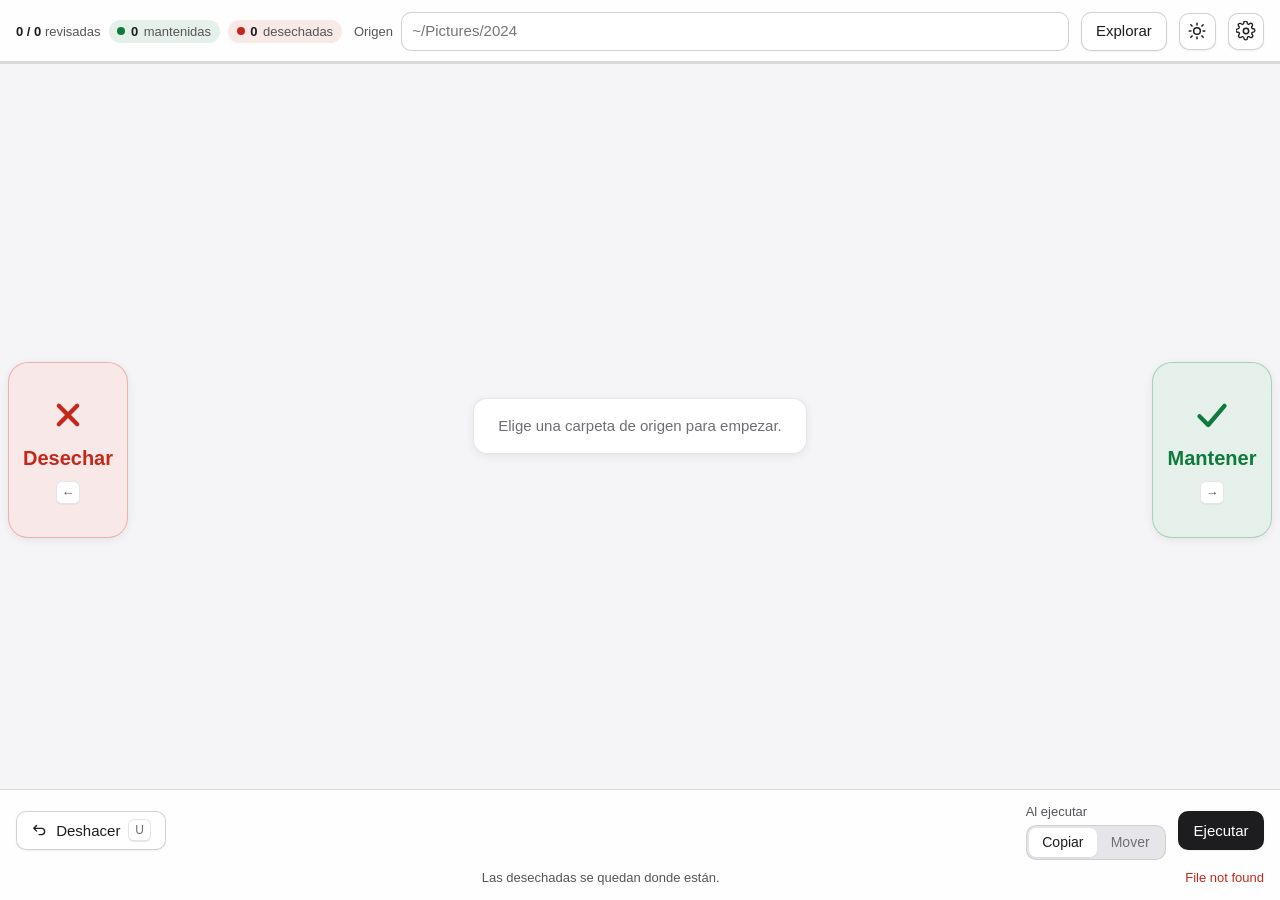
==== src/phototriage/web/index.html @ 9bf41e59 "feat: PhotoTriage 0.1.0 Review a folder of photos one at a time and collect the ones you keep.  A lo" ====
<!DOCTYPE html>
<html lang="es">
  <head>
    <meta charset="utf-8" />
    <meta name="viewport" content="width=device-width, initial-scale=1" />
    <title>PhotoTriage</title>
    <link rel="stylesheet" href="style.css" />
    <script>
      // Inline and before the stylesheet is applied, so the page is never
      // painted in one theme and then repainted in the other.
      (() => {
        const saved = localStorage.getItem("theme");
        const dark = saved ?? (matchMedia("(prefers-color-scheme: dark)").matches ? "dark" : "light");
        document.documentElement.dataset.theme = dark;
      })();
    </script>
  </head>
  <body>
    <!-- The stage is the window. Everything below floats on top of it. -->
    <main class="stage">
      <div id="viewer" class="viewer" hidden><img id="photo" alt="" /></div>
      <p id="idle" class="notice">Elige una carpeta de origen para empezar.</p>
      <p id="empty" class="notice" hidden>Esa carpeta no tiene imágenes.</p>
      <p id="done" class="notice" hidden>Revisión terminada.</p>
    </main>

    <header id="topbar" class="bar topbar">
      <h1 class="visually-hidden">PhotoTriage</h1>
      <p class="tally">
        <span><span id="progress">0 / 0</span> revisadas</span>
        <span class="chip keep"><span id="kept">0</span> mantenidas</span>
        <span class="chip discard"><span id="discarded">0</span> desechadas</span>
      </p>

      <label class="field" for="source">
        <span>Origen</span>
        <input
          id="source"
          type="text"
          placeholder="~/Pictures/2024"
          spellcheck="false"
          autocomplete="off"
        />
      </label>
      <button id="browse" type="button" class="button">Explorar</button>

      <button id="toggle-theme" type="button" class="button icon">
        <!-- Both icons ship; the stylesheet shows the one matching the theme
             in use, so the button reads as the state it is in. -->
        <svg class="icon-sun" viewBox="0 0 24 24" fill="none" stroke="currentColor" aria-hidden="true">
          <circle cx="12" cy="12" r="4" stroke-width="1.8" />
          <path
            d="M12 2.6v2.1M12 19.3v2.1M4.6 4.6l1.5 1.5M17.9 17.9l1.5 1.5M2.6 12h2.1M19.3 12h2.1M4.6 19.4l1.5-1.5M17.9 6.1l1.5-1.5"
            stroke-width="1.8"
            stroke-linecap="round"
          />
        </svg>
        <svg class="icon-moon" viewBox="0 0 24 24" fill="none" stroke="currentColor" aria-hidden="true">
          <path
            d="M20.5 14.6A8.6 8.6 0 0 1 9.4 3.5a8.6 8.6 0 1 0 11.1 11.1z"
            stroke-width="1.8"
            stroke-linejoin="round"
          />
        </svg>
      </button>

      <button id="open-settings" type="button" class="button icon" aria-label="Ajustes">
        <svg viewBox="0 0 24 24" fill="none" stroke="currentColor" aria-hidden="true">
          <circle cx="12" cy="12" r="3.2" stroke-width="1.8" />
          <path
            d="M19.1 14.4a1.7 1.7 0 0 0 .34 1.87l.06.06a2.05 2.05 0 1 1-2.9 2.9l-.06-.06a1.7 1.7 0 0 0-1.87-.34 1.7 1.7 0 0 0-1.03 1.55v.18a2.05 2.05 0 1 1-4.1 0v-.1a1.7 1.7 0 0 0-1.11-1.55 1.7 1.7 0 0 0-1.87.34l-.06.06a2.05 2.05 0 1 1-2.9-2.9l.06-.06a1.7 1.7 0 0 0 .34-1.87 1.7 1.7 0 0 0-1.55-1.03H2.1a2.05 2.05 0 1 1 0-4.1h.1a1.7 1.7 0 0 0 1.55-1.11 1.7 1.7 0 0 0-.34-1.87l-.06-.06a2.05 2.05 0 1 1 2.9-2.9l.06.06a1.7 1.7 0 0 0 1.87.34h.08a1.7 1.7 0 0 0 1.03-1.55V2.1a2.05 2.05 0 1 1 4.1 0v.1a1.7 1.7 0 0 0 1.03 1.55 1.7 1.7 0 0 0 1.87-.34l.06-.06a2.05 2.05 0 1 1 2.9 2.9l-.06.06a1.7 1.7 0 0 0-.34 1.87v.08a1.7 1.7 0 0 0 1.55 1.03h.18a2.05 2.05 0 1 1 0 4.1h-.1a1.7 1.7 0 0 0-1.55 1.03z"
            stroke-width="1.6"
            stroke-linejoin="round"
          />
        </svg>
      </button>

      <!-- The counters above already say the same thing to a screen reader. -->
      <div class="progress" aria-hidden="true">
        <div id="progress-fill" class="progress-fill"></div>
      </div>
    </header>

    <!-- On the edges the arrow keys point to. The stage reserves their width,
         so they sit beside the photo and never over it. -->
    <button id="discard" type="button" class="edge discard">
      <svg
        class="edge-icon"
        viewBox="0 0 24 24"
        fill="none"
        stroke="currentColor"
        stroke-width="2.6"
        stroke-linecap="round"
        aria-hidden="true"
      >
        <path d="M6.5 6.5l11 11M17.5 6.5l-11 11" />
      </svg>
      <span class="edge-label">Desechar</span>
      <kbd class="edge-key" aria-hidden="true">&larr;</kbd>
    </button>

    <button id="keep" type="button" class="edge keep">
      <svg
        class="edge-icon"
        viewBox="0 0 24 24"
        fill="none"
        stroke="currentColor"
        stroke-width="2.6"
        stroke-linecap="round"
        stroke-linejoin="round"
        aria-hidden="true"
      >
        <path d="M4.5 12.8l5.2 5.2L19.5 6.5" />
      </svg>
      <span class="edge-label">Mantener</span>
      <kbd class="edge-key" aria-hidden="true">&rarr;</kbd>
    </button>

    <footer id="bottombar" class="bar bottombar">
      <div class="bar-row">
        <button id="undo" type="button" class="button">
          <svg
            viewBox="0 0 24 24"
            fill="none"
            stroke="currentColor"
            stroke-width="1.9"
            stroke-linecap="round"
            stroke-linejoin="round"
            aria-hidden="true"
          >
            <path d="M4 9h11a4.5 4.5 0 0 1 0 9h-3.5M8 5L4 9l4 4" />
          </svg>
          Deshacer <kbd aria-hidden="true">U</kbd>
        </button>

        <fieldset class="mode">
          <legend>Al ejecutar</legend>
          <div class="segmented">
            <input id="mode-copy" type="radio" name="mode" value="copy" checked />
            <label for="mode-copy">Copiar</label>
            <input id="mode-move" type="radio" name="mode" value="move" />
            <label for="mode-move">Mover</label>
          </div>
        </fieldset>
        <button id="apply" type="button" class="button primary">Ejecutar</button>
      </div>

      <div class="bar-note">
        <p id="filename" class="filename"></p>
        <p class="hint">Las desechadas se quedan donde están.</p>
        <p id="status" class="status" role="status" aria-live="polite"></p>
      </div>
    </footer>

    <dialog id="explorer" class="sheet" aria-labelledby="explorer-title">
      <header class="sheet-head">
        <h2 id="explorer-title">Elegir carpeta</h2>
        <p id="explorer-path" class="path"></p>
      </header>
      <ul id="explorer-list" class="folder-list"></ul>
      <p id="explorer-count" class="note"></p>
      <div class="sheet-actions">
        <button id="explorer-close" type="button" class="button">Cancelar</button>
        <button id="explorer-choose" type="button" class="button primary">Usar esta carpeta</button>
      </div>
    </dialog>

    <dialog id="settings" class="sheet" aria-labelledby="settings-title">
      <header class="sheet-head">
        <h2 id="settings-title">Ajustes</h2>
      </header>

      <div class="setting">
        <label class="switch" for="pair-raws">
          <input id="pair-raws" type="checkbox" role="switch" aria-describedby="pair-raws-note" />
          <span class="switch-track" aria-hidden="true"></span>
          <span class="switch-text">Mover los RAW junto a la imagen</span>
        </label>
        <p id="pair-raws-note" class="note">
          Activado, un archivo como <code>IMG_0042.CR2</code> viaja con
          <code>IMG_0042.JPG</code>. Desactivado, solo se transfiere la imagen.
        </p>
      </div>

      <div class="setting">
        <label class="field stacked" for="destination">
          <span>Carpeta destino</span>
          <input
            id="destination"
            type="text"
            spellcheck="false"
            autocomplete="off"
            aria-describedby="destination-note"
          />
        </label>
        <p id="destination-note" class="note">Ruta absoluta. La carpeta se crea al ejecutar.</p>
      </div>

      <div class="sheet-actions">
        <button id="settings-close" type="button" class="button primary">Listo</button>
      </div>
    </dialog>

    <script src="app.js" type="module"></script>
  </body>
</html>
---- src/phototriage/web/style.css ----
/* One palette, two themes. Only the values below change between light and
   dark, so every component is written once. */

:root {
  color-scheme: light;

  --space-1: 0.25rem;
  --space-2: 0.5rem;
  --space-3: 0.75rem;
  --space-4: 1rem;
  --space-5: 1.5rem;
  --space-6: 2rem;

  --radius-sm: 0.375rem;
  --radius-md: 0.625rem;
  --radius-lg: 0.875rem;
  --radius-xl: 1.25rem;
  --radius-full: 999px;

  /* How much of the window the photo gives back. Also where the edge buttons
     sit, so the frame reads as one margin. */
  --inset: 0.5rem;

  --font: -apple-system, BlinkMacSystemFont, "Segoe UI", Roboto, "Helvetica Neue", Arial, sans-serif;

  --bg: #f5f5f7;
  --surface: #ffffff;
  --surface-hover: #f0f0f2;
  --track: #e6e6ea;
  --border: rgb(0 0 0 / 0.1);
  --border-strong: rgb(0 0 0 / 0.18);
  --text: #1d1d1f;
  --text-muted: #6e6e73;
  /* The floating chrome. `--bar` stays opaque enough that text over the
     darkest possible photo still clears WCAG AA, and `--bar-muted` is a step
     darker than `--text-muted` for the same reason. */
  --bar: rgb(255 255 255 / 0.86);
  --bar-muted: #55555a;
  --bar-line: rgb(0 0 0 / 0.14);
  --keep: #0e7a3c;
  --keep-tint: rgb(14 122 60 / 0.1);
  --keep-tint-hover: rgb(14 122 60 / 0.18);
  --keep-line: rgb(14 122 60 / 0.28);
  --discard: #c4281b;
  --discard-tint: rgb(196 40 27 / 0.1);
  --discard-tint-hover: rgb(196 40 27 / 0.18);
  --discard-line: rgb(196 40 27 / 0.28);
  --focus: #0066cc;
  --fill: #1d1d1f;
  --fill-hover: #38383c;
  --fill-text: #ffffff;
  --shadow-sm: 0 1px 2px rgb(0 0 0 / 0.06);
  --shadow-md: 0 2px 10px rgb(0 0 0 / 0.07);
  --shadow-lg: 0 16px 48px rgb(0 0 0 / 0.16);
}

/* Set by the script in the page head before the first paint, so the theme
   never flashes. The system preference decides it until the button is used. */
:root[data-theme="dark"] {
  color-scheme: dark;

  --bg: #141416;
  --surface: #1c1c1f;
  --surface-hover: #26262a;
  --track: #2c2c31;
  --border: rgb(255 255 255 / 0.1);
  --border-strong: rgb(255 255 255 / 0.22);
  --text: #f2f2f5;
  --text-muted: #a1a1a8;
  --bar: rgb(22 22 25 / 0.84);
  --bar-muted: #b6b6bd;
  --bar-line: rgb(255 255 255 / 0.14);
  --keep: #30d158;
  --keep-tint: rgb(48 209 88 / 0.14);
  --keep-tint-hover: rgb(48 209 88 / 0.22);
  --keep-line: rgb(48 209 88 / 0.32);
  --discard: #ff453a;
  --discard-tint: rgb(255 69 58 / 0.14);
  --discard-tint-hover: rgb(255 69 58 / 0.22);
  --discard-line: rgb(255 69 58 / 0.32);
  --focus: #0a84ff;
  --fill: #f2f2f5;
  --fill-hover: #ffffff;
  --fill-text: #141416;
  --shadow-sm: 0 1px 2px rgb(0 0 0 / 0.3);
  --shadow-md: 0 2px 10px rgb(0 0 0 / 0.35);
  --shadow-lg: 0 16px 48px rgb(0 0 0 / 0.55);
}

/* ------------------------------------------------------------------ base ---*/

*,
*::before,
*::after {
  box-sizing: border-box;
}

/* Set on the element rather than by attribute, so a rule with a `display`
   cannot leave a hidden element on screen. */
[hidden] {
  display: none !important;
}

body {
  margin: 0;
  /* Nothing on the page is in flow, so any scrolling would only be the window
     rubber-banding away from the photo. */
  overflow: hidden;
  background: var(--bg);
  color: var(--text);
  font-family: var(--font);
  font-size: 0.9375rem;
  line-height: 1.5;
  -webkit-font-smoothing: antialiased;
}

:focus-visible {
  outline: 2px solid var(--focus);
  outline-offset: 2px;
}

.note,
.hint,
.path {
  margin: 0;
  color: var(--text-muted);
  font-size: 0.8125rem;
}

/* Off the layout, still read aloud. */
.visually-hidden {
  position: absolute;
  width: 1px;
  height: 1px;
  margin: -1px;
  padding: 0;
  overflow: hidden;
  clip-path: inset(50%);
  white-space: nowrap;
}

/* ----------------------------------------------------------------- stage ---*/

/* The window, less the chrome. The bars and the verdict buttons reserve their
   room through the variables the script measures, so no part of a photo is ever
   hidden behind the interface. */
.stage {
  position: fixed;
  top: calc(var(--bar-top, 4rem) + var(--inset));
  bottom: calc(var(--bar-bottom, 7rem) + var(--inset));
  left: calc(var(--edge, 7.5rem) + var(--inset));
  right: calc(var(--edge, 7.5rem) + var(--inset));
  display: flex;
  align-items: center;
  justify-content: center;
  transition: opacity 150ms ease;
}

/* The wait is only visible when the server is slow: a local decision answers
   long before the delay elapses, so the photo never flickers. */
body[aria-busy="true"] .stage {
  opacity: 0.55;
  transition-delay: 250ms;
}

.viewer {
  display: flex;
  align-items: center;
  justify-content: center;
  width: 100%;
  height: 100%;
}

/* The browser applies the EXIF orientation on its own, so the server can send
   the original file untouched. Neither dimension is forced, so a photo smaller
   than the window is shown at its own size instead of being enlarged. */
#photo {
  max-width: 100%;
  max-height: 100%;
  border-radius: var(--radius-md);
  box-shadow: var(--shadow-lg);
}

.notice {
  max-width: 26rem;
  margin: 0;
  padding: var(--space-4) var(--space-5);
  border: 1px solid var(--border);
  border-radius: var(--radius-lg);
  background: var(--surface);
  box-shadow: var(--shadow-md);
  color: var(--text-muted);
  text-align: center;
}

/* ------------------------------------------------------------------ bars ---*/

.bar {
  position: fixed;
  left: 0;
  right: 0;
  z-index: 2;
  display: flex;
  align-items: center;
  gap: var(--space-3);
  padding: var(--space-3) var(--space-4);
  background: var(--bar);
  backdrop-filter: blur(20px) saturate(180%);
  -webkit-backdrop-filter: blur(20px) saturate(180%);
  color: var(--text);
}

/* Faded rather than removed, so the tab order and the reading order of the
   page are the same whether the chrome is on screen or not. */
body.resting .bar {
  opacity: 0;
  pointer-events: none;
}

body.resting .topbar {
  translate: 0 -0.75rem;
}

body.resting .bottombar {
  translate: 0 0.75rem;
}

/* Whoever is navigating by keyboard must not lose sight of the control they are
   on. Written against the ring rather than plain focus, so a bar the mouse left
   focus in still fades. */
body.resting .bar:has(:focus-visible) {
  opacity: 1;
  translate: 0;
  pointer-events: auto;
}

@media (prefers-reduced-motion: no-preference) {
  .bar {
    transition:
      opacity 240ms ease,
      translate 240ms ease;
  }
}

.topbar {
  top: 0;
  border-bottom: 1px solid var(--bar-line);
}

.bottombar {
  bottom: 0;
  flex-direction: column;
  align-items: stretch;
  gap: var(--space-2);
  border-top: 1px solid var(--bar-line);
}

.bar .note,
.bar .hint,
.bar .field > span,
.bar legend {
  color: var(--bar-muted);
}

/* ---------------------------------------------------------------- topbar ---*/

.tally {
  display: flex;
  flex-wrap: wrap;
  align-items: center;
  gap: var(--space-2);
  margin: 0;
  color: var(--bar-muted);
  font-size: 0.8125rem;
  font-variant-numeric: tabular-nums;
}

#progress {
  color: var(--text);
  font-weight: 600;
}

/* The colour is carried by the dot, not by the label. A dot is a graphical
   object and needs 3:1, while the small text keeps the full contrast of plain
   text against the translucent bar. */
.chip {
  display: inline-flex;
  align-items: center;
  gap: 0.35rem;
  padding: 0.1rem 0.55rem;
  border-radius: var(--radius-full);
}

.chip::before {
  content: "";
  width: 0.5rem;
  height: 0.5rem;
  border-radius: 50%;
}

.chip > span {
  color: var(--text);
  font-weight: 600;
}

.chip.keep {
  background: var(--keep-tint);
}

.chip.keep::before {
  background: var(--keep);
}

.chip.discard {
  background: var(--discard-tint);
}

.chip.discard::before {
  background: var(--discard);
}

/* Along the edge of the bar: a full-width reading of the run that costs no
   row of its own. */
.topbar .progress {
  position: absolute;
  left: 0;
  right: 0;
  bottom: 0;
  height: 2px;
  background: var(--bar-line);
}

.progress-fill {
  width: 0;
  height: 100%;
  background: var(--text);
  transition: width 260ms cubic-bezier(0.2, 0.8, 0.2, 1);
}

.field {
  display: flex;
  flex: 1 1 18rem;
  align-items: center;
  gap: var(--space-2);
  min-width: 0;
}

/* Stacked inside a sheet, where the column direction would otherwise turn the
   row's `flex: 1 1 18rem` into an 18rem tall field. */
.field.stacked {
  flex: none;
  flex-direction: column;
  align-items: stretch;
  gap: var(--space-1);
}

.field > span {
  color: var(--text-muted);
  font-size: 0.8125rem;
  white-space: nowrap;
}

input[type="text"] {
  flex: 1;
  min-width: 0;
  padding: 0.45rem 0.65rem;
  border: 1px solid var(--border-strong);
  border-radius: var(--radius-md);
  background: var(--surface);
  color: var(--text);
  font: inherit;
  transition: border-color 120ms ease;
}

input[type="text"]:hover:not(:disabled) {
  border-color: var(--text-muted);
}

input[type="text"]:disabled {
  opacity: 0.45;
}

/* ------------------------------------------------------------- bottombar ---*/

.bar-row {
  display: flex;
  flex-wrap: wrap;
  align-items: center;
  gap: var(--space-3);
}

.mode {
  min-inline-size: 0;
  /* Pushes itself and the button after it to the far end of the row. */
  margin: 0 0 0 auto;
  padding: 0;
  border: 0;
}

.mode legend {
  padding: 0;
  font-size: 0.8125rem;
}

.segmented {
  position: relative;
  display: inline-flex;
  margin-top: var(--space-1);
  padding: 2px;
  border: 1px solid var(--border);
  border-radius: var(--radius-md);
  background: var(--track);
}

/* Invisible but still focusable, so the arrow keys keep moving between the two
   choices the way a native segmented control does. */
.segmented input {
  position: absolute;
  width: 1px;
  height: 1px;
  opacity: 0;
  pointer-events: none;
}

.segmented label {
  padding: 0.25rem 0.85rem;
  border-radius: calc(var(--radius-md) - 3px);
  color: var(--text-muted);
  font-size: 0.875rem;
  font-weight: 500;
  cursor: pointer;
  user-select: none;
  transition:
    background-color 140ms ease,
    color 140ms ease;
}

.segmented input:checked + label {
  background: var(--surface);
  box-shadow: var(--shadow-sm);
  color: var(--text);
}

.segmented input:focus-visible + label {
  outline: 2px solid var(--focus);
  outline-offset: 2px;
}

/* One line always reserved, so a message never resizes the bar under the
   pointer. The three parts share it and each gives way with an ellipsis. */
.bar-note {
  display: flex;
  align-items: baseline;
  justify-content: space-between;
  gap: var(--space-4);
  min-height: 1.25rem;
}

.bar-note > * {
  overflow: hidden;
  text-overflow: ellipsis;
  white-space: nowrap;
}

.filename {
  margin: 0;
  color: var(--text);
  font-size: 0.8125rem;
  font-weight: 500;
}

.status {
  margin: 0;
  color: var(--bar-muted);
  font-size: 0.8125rem;
  text-align: right;
}

/* The status line and the explorer count both double as an error slot. */
.status.error,
.note.error {
  color: var(--discard);
}

/* --------------------------------------------------------------- buttons ---*/

.button {
  display: inline-flex;
  align-items: center;
  justify-content: center;
  gap: var(--space-2);
  min-height: 2.25rem;
  padding: 0.45rem 0.9rem;
  border: 1px solid var(--border-strong);
  border-radius: var(--radius-md);
  background: var(--surface);
  box-shadow: var(--shadow-sm);
  color: var(--text);
  font: inherit;
  font-weight: 500;
  white-space: nowrap;
  cursor: pointer;
  transition:
    background-color 120ms ease,
    border-color 120ms ease,
    transform 90ms ease;
}

.button svg {
  width: 1.05rem;
  height: 1.05rem;
  flex: none;
}

.button.icon {
  padding: 0.45rem;
}

.button.icon svg {
  width: 1.25rem;
  height: 1.25rem;
}

.button:hover:not(:disabled) {
  background: var(--surface-hover);
}

.button:active:not(:disabled) {
  transform: scale(0.98);
}

.button:disabled {
  box-shadow: none;
  opacity: 0.4;
  cursor: default;
}

.button.primary {
  border-color: transparent;
  background: var(--fill);
  color: var(--fill-text);
}

.button.primary:hover:not(:disabled) {
  background: var(--fill-hover);
}

kbd {
  display: inline-block;
  min-width: 1.4rem;
  padding: 0.05rem 0.3rem;
  border: 1px solid var(--border);
  border-bottom-width: 2px;
  border-radius: var(--radius-sm);
  background: var(--surface);
  color: var(--text-muted);
  font-family: inherit;
  font-size: 0.75rem;
  font-weight: 500;
  text-align: center;
}

/* ---------------------------------------------------------- verdict edges ---*/

/* Left and right, where the arrow keys point, over the space a portrait photo
   cannot use. These never fade: they are the reason the app is open. */
.edge {
  position: fixed;
  top: 50%;
  translate: 0 -50%;
  z-index: 3;
  display: flex;
  flex-direction: column;
  align-items: center;
  justify-content: center;
  gap: var(--space-2);
  width: 7.5rem;
  min-height: 11rem;
  padding: var(--space-4) var(--space-2);
  border: 1.5px solid;
  border-radius: var(--radius-xl);
  background-color: var(--bar);
  backdrop-filter: blur(20px) saturate(180%);
  -webkit-backdrop-filter: blur(20px) saturate(180%);
  box-shadow: var(--shadow-md);
  font: inherit;
  /* Large text, so the verdict colour only needs the 3:1 that WCAG asks of it. */
  font-size: 1.25rem;
  font-weight: 700;
  cursor: pointer;
  transition:
    background-image 140ms ease,
    transform 90ms ease;
}

.edge:active:not(:disabled) {
  transform: scale(0.97);
}

.edge:disabled {
  box-shadow: none;
  opacity: 0.35;
  cursor: default;
}

.edge-icon {
  width: 2.5rem;
  height: 2.5rem;
}

/* Sits on the translucent edge itself rather than on a surface, so it needs the
   contrast-safe muted colour. */
.edge-key {
  color: var(--bar-muted);
  font-size: 0.8125rem;
  font-weight: 500;
}

.edge.discard {
  left: var(--inset);
  border-color: var(--discard-line);
  background-image: linear-gradient(var(--discard-tint), var(--discard-tint));
  color: var(--discard);
}

.edge.discard:hover:not(:disabled) {
  background-image: linear-gradient(var(--discard-tint-hover), var(--discard-tint-hover));
}

.edge.keep {
  right: var(--inset);
  border-color: var(--keep-line);
  background-image: linear-gradient(var(--keep-tint), var(--keep-tint));
  color: var(--keep);
}

.edge.keep:hover:not(:disabled) {
  background-image: linear-gradient(var(--keep-tint-hover), var(--keep-tint-hover));
}

/* ---------------------------------------------------------------- sheets ---*/

.sheet {
  width: min(34rem, calc(100vw - 2rem));
  max-height: min(36rem, calc(100dvh - 4rem));
  padding: var(--space-5);
  border: 1px solid var(--border);
  border-radius: var(--radius-xl);
  background: var(--surface);
  box-shadow: var(--shadow-lg);
  color: var(--text);
}

/* Scoped to the open state: a bare `display` would defeat the dialog's own
   `display: none` and leave it on screen. */
.sheet[open] {
  display: flex;
  flex-direction: column;
  gap: var(--space-4);
  animation: rise 180ms cubic-bezier(0.2, 0.8, 0.2, 1);
}

/* ::backdrop does not inherit the custom properties in every browser. */
.sheet::backdrop {
  background: rgb(0 0 0 / 0.35);
  backdrop-filter: blur(3px);
}

.sheet[open]::backdrop {
  animation: fade 180ms ease;
}

@keyframes rise {
  from {
    opacity: 0;
    transform: translateY(0.5rem) scale(0.98);
  }
}

@keyframes fade {
  from {
    opacity: 0;
  }
}

.sheet-head {
  display: flex;
  flex-direction: column;
  gap: var(--space-1);
}

.sheet h2 {
  margin: 0;
  font-size: 1rem;
  font-weight: 600;
}

.sheet-actions {
  display: flex;
  justify-content: flex-end;
  gap: var(--space-2);
}

.path {
  overflow-wrap: anywhere;
}

/* -------------------------------------------------------------- settings ---*/

.setting {
  display: flex;
  flex-direction: column;
  gap: var(--space-2);
}

.switch {
  position: relative;
  display: flex;
  align-items: center;
  gap: var(--space-3);
  cursor: pointer;
}

/* Invisible but still focusable and still the element the label names, so the
   control stays a checkbox to the keyboard and to a screen reader. */
.switch input {
  position: absolute;
  width: 1px;
  height: 1px;
  opacity: 0;
}

.switch-track {
  position: relative;
  flex: none;
  width: 2.75rem;
  height: 1.5rem;
  border: 1px solid var(--border-strong);
  border-radius: var(--radius-full);
  background: var(--track);
  transition:
    background-color 160ms ease,
    border-color 160ms ease;
}

.switch-track::after {
  content: "";
  position: absolute;
  top: 2px;
  left: 2px;
  width: 1.125rem;
  height: 1.125rem;
  border-radius: 50%;
  background: var(--surface);
  box-shadow: var(--shadow-sm);
  transition: translate 160ms ease;
}

.switch input:checked + .switch-track {
  border-color: var(--keep);
  background: var(--keep);
}

.switch input:checked + .switch-track::after {
  translate: 1.25rem 0;
}

.switch input:focus-visible + .switch-track {
  outline: 2px solid var(--focus);
  outline-offset: 2px;
}

.switch-text {
  font-weight: 500;
}

code {
  padding: 0.05rem 0.25rem;
  border-radius: var(--radius-sm);
  background: var(--bg);
  font-family: ui-monospace, "SFMono-Regular", Menlo, Consolas, monospace;
  font-size: 0.9em;
}

/* -------------------------------------------------------------- explorer ---*/

.folder-list {
  flex: 1;
  min-height: 8rem;
  margin: 0;
  padding: var(--space-1);
  border: 1px solid var(--border);
  border-radius: var(--radius-md);
  background: var(--bg);
  list-style: none;
  overflow-y: auto;
  overscroll-behavior: contain;
}

.folder {
  display: flex;
  align-items: center;
  gap: var(--space-2);
  width: 100%;
  padding: 0.35rem 0.5rem;
  border: 0;
  border-radius: var(--radius-sm);
  background: none;
  color: inherit;
  font: inherit;
  text-align: left;
  cursor: pointer;
}

.folder::after {
  content: "›";
  margin-left: auto;
  color: var(--text-muted);
}

.folder.up {
  color: var(--text-muted);
}

.folder.up::before {
  content: "‹";
}

.folder.up::after {
  content: none;
}

.folder:hover {
  background: var(--surface-hover);
}

.folder-empty {
  padding: var(--space-3) var(--space-2);
  color: var(--text-muted);
  font-size: 0.8125rem;
  text-align: center;
}

/* ------------------------------------------------------------ responsive ---*/

@media (max-width: 60rem) {
  /* The reassurance is the first thing to go: the filename and the status both
     change, and this line never does. */
  .bar-note .hint {
    display: none;
  }
}

@media (max-width: 44rem) {
  .edge {
    width: 4.5rem;
    min-height: 8rem;
    padding: var(--space-3) var(--space-1);
    font-size: 0.8125rem;
  }

  .edge-icon {
    width: 1.75rem;
    height: 1.75rem;
  }

  .edge-key {
    display: none;
  }

  .topbar {
    flex-wrap: wrap;
  }

  .mode {
    margin-left: 0;
  }

  .bar-row .button.primary {
    flex: 1;
  }
}

/* The delays survive on purpose: the one that matters holds the busy state back
   until a request is genuinely slow, which is what stops the photo flickering. */
@media (prefers-reduced-motion: reduce) {
  *,
  *::before,
  *::after {
    transition-duration: 0.01ms !important;
    animation-duration: 0.01ms !important;
  }
}

/* One button, two icons: the one on screen names the theme in use. */
:root[data-theme="dark"] .icon-sun,
:root:not([data-theme="dark"]) .icon-moon {
  display: none;
}
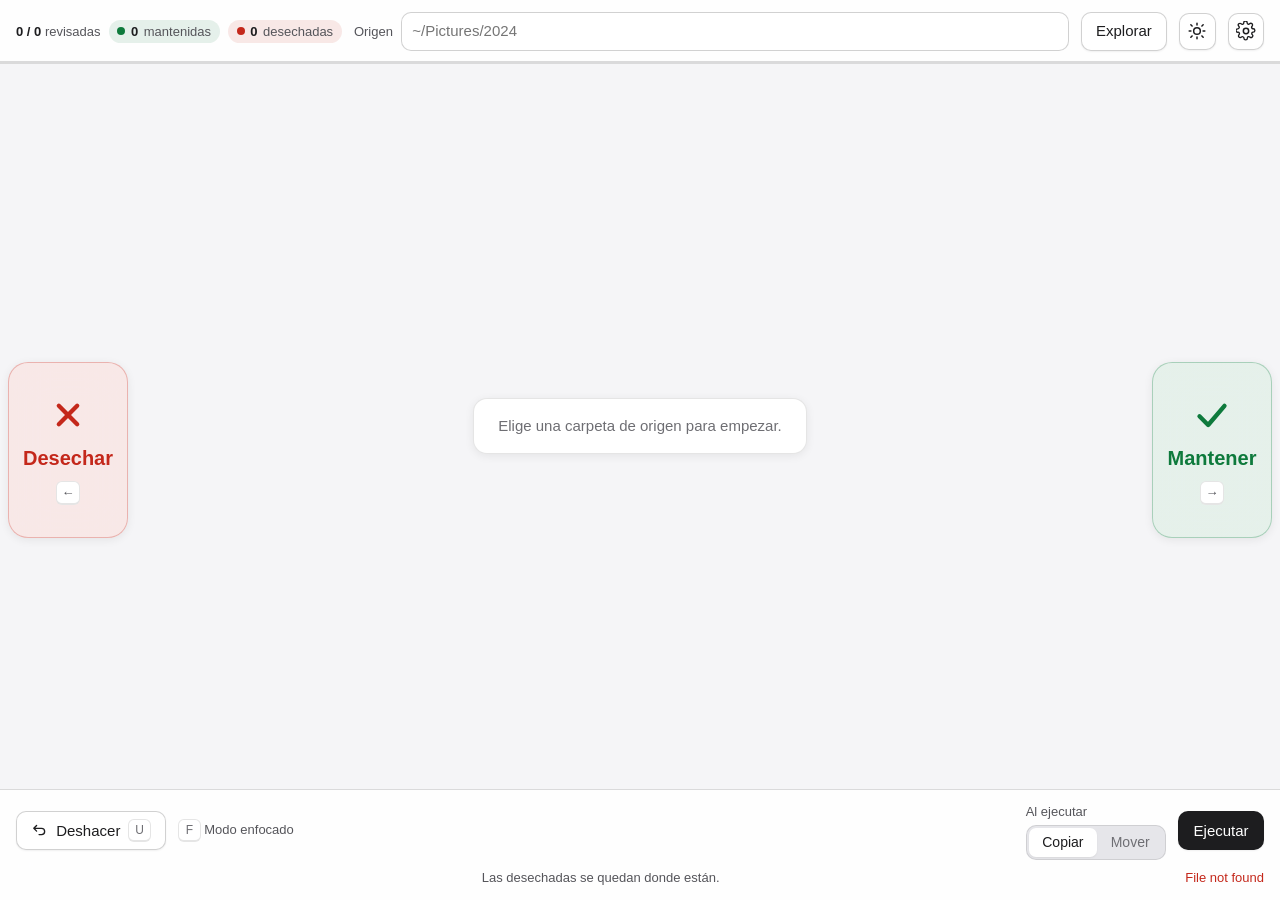
==== commit cd7d0b0b: "feat: name the key that enters focused mode in the bottom bar" ====
--- a/src/phototriage/web/index.html
+++ b/src/phototriage/web/index.html
@@ -133,6 +133,9 @@
           Deshacer <kbd aria-hidden="true">U</kbd>
         </button>
 
+        <!-- The way in, said where the way out is said: a key and its name. -->
+        <p class="hint"><kbd aria-hidden="true">F</kbd> Modo enfocado</p>
+
         <fieldset class="mode">
           <legend>Al ejecutar</legend>
           <div class="segmented">
@@ -152,6 +155,21 @@
       </div>
     </footer>
 
+    <!-- Focused mode. The bars are gone rather than faded, so these two carry
+         what the bars carried: the four values a decision needs, and the way
+         back out. Both rest on the same timer the bars use. -->
+    <div id="hud" class="hud">
+      <span id="hud-filename" class="hud-name"></span>
+      <span class="hud-sep" aria-hidden="true"></span>
+      <span id="hud-progress" class="hud-tally"></span>
+      <span class="chip keep"><span id="hud-kept">0</span> mantenidas</span>
+      <span id="hud-status" class="status" role="status" aria-live="polite"></span>
+    </div>
+
+    <p class="focus-hint">
+      <kbd aria-hidden="true">Esc</kbd> Salir del modo enfocado
+    </p>
+
     <dialog id="explorer" class="sheet" aria-labelledby="explorer-title">
       <header class="sheet-head">
         <h2 id="explorer-title">Elegir carpeta</h2>
@@ -171,6 +189,23 @@
       </header>
 
       <div class="setting">
+        <label class="switch" for="search-subfolders">
+          <input
+            id="search-subfolders"
+            type="checkbox"
+            role="switch"
+            aria-describedby="search-subfolders-note"
+          />
+          <span class="switch-track" aria-hidden="true"></span>
+          <span class="switch-text">Buscar en subcarpetas</span>
+        </label>
+        <p id="search-subfolders-note" class="note">
+          Activado, la revisión incluye las imágenes que hay dentro de las carpetas del origen.
+          Cada imagen mantenida conserva su subcarpeta en el destino.
+        </p>
+      </div>
+
+      <div class="setting">
         <label class="switch" for="pair-raws">
           <input id="pair-raws" type="checkbox" role="switch" aria-describedby="pair-raws-note" />
           <span class="switch-track" aria-hidden="true"></span>
@@ -179,6 +214,19 @@
         <p id="pair-raws-note" class="note">
           Activado, un archivo como <code>IMG_0042.CR2</code> viaja con
           <code>IMG_0042.JPG</code>. Desactivado, solo se transfiere la imagen.
+        </p>
+      </div>
+
+      <div class="setting">
+        <label class="switch" for="pair-videos">
+          <input id="pair-videos" type="checkbox" role="switch" aria-describedby="pair-videos-note" />
+          <span class="switch-track" aria-hidden="true"></span>
+          <span class="switch-text">Mover los vídeos junto a la imagen</span>
+        </label>
+        <p id="pair-videos-note" class="note">
+          Activado, un archivo como <code>IMG_0042.MOV</code> viaja con
+          <code>IMG_0042.JPG</code>, que es como un móvil guarda una foto en vivo. Desactivado, el
+          vídeo se queda donde está.
         </p>
       </div>
 
--- a/src/phototriage/web/style.css
+++ b/src/phototriage/web/style.css
@@ -623,10 +623,6 @@
   color: var(--discard);
 }
 
-.edge.discard:hover:not(:disabled) {
-  background-image: linear-gradient(var(--discard-tint-hover), var(--discard-tint-hover));
-}
-
 .edge.keep {
   right: var(--inset);
   border-color: var(--keep-line);
@@ -634,8 +630,245 @@
   color: var(--keep);
 }
 
-.edge.keep:hover:not(:disabled) {
+/* The flat tint belongs to the card. Focused mode replaces the card with a
+   directional wash, and these are more specific than the rules that draw it, so
+   without the guard a hover there would flatten the gradient back out. */
+body:not(.focused) .edge.discard:hover:not(:disabled) {
+  background-image: linear-gradient(var(--discard-tint-hover), var(--discard-tint-hover));
+}
+
+body:not(.focused) .edge.keep:hover:not(:disabled) {
   background-image: linear-gradient(var(--keep-tint-hover), var(--keep-tint-hover));
+}
+
+/* ---------------------------------------------------------- focused mode ---*/
+
+/* Not the resting state, which only fades the bars and keeps their room. Here
+   the chrome is gone and the photo takes the whole window, because the question
+   in front of the user is about the photo and nothing else. Three things stay:
+   the progress hairline, the two verdict buttons reduced to their icons, and
+   one pill. */
+
+.hud,
+.focus-hint {
+  display: none;
+}
+
+body.focused .stage {
+  inset: 0;
+}
+
+/* The frame belongs to a photo sitting on a page. In here there is no page. */
+body.focused #photo {
+  border-radius: 0;
+  box-shadow: none;
+}
+
+/* Hidden rather than removed: `visibility` takes the bars out of the tab order
+   and out of the accessibility tree, and still leaves the heights `fitStage`
+   measured, so leaving focused mode does not have to measure again first. */
+body.focused .bar {
+  visibility: hidden;
+}
+
+/* The one control that never leaves. It lives inside the top bar, so it turns
+   its own visibility back on and moves to the top edge of the window. */
+body.focused .topbar .progress {
+  visibility: visible;
+  top: 0;
+  bottom: auto;
+}
+
+/* The cards lose everything but their icon. Nothing of ours is painted over the
+   photo: a tint along an edge moves the colour the eye reads there, and judging
+   colour is half of what the review is for. `background-image: none` is the
+   line that does it, because the flat tint on `.edge.discard` would otherwise
+   still show through the transparent background colour. */
+body.focused .edge {
+  top: 0;
+  bottom: 0;
+  width: 6.5rem;
+  min-height: 0;
+  padding: 0;
+  translate: none;
+  border: 0;
+  border-radius: 0;
+  background-color: transparent;
+  background-image: none;
+  backdrop-filter: none;
+  -webkit-backdrop-filter: none;
+  box-shadow: none;
+  opacity: 0.62;
+}
+
+body.focused .edge.discard {
+  left: 0;
+}
+
+body.focused .edge.keep {
+  right: 0;
+}
+
+/* A scale would drag a full-height button around under the pointer, so the
+   press is carried by brightness instead. */
+body.focused .edge:hover:not(:disabled) {
+  opacity: 1;
+}
+
+body.focused .edge:active:not(:disabled) {
+  transform: none;
+  opacity: 1;
+}
+
+body.focused .edge:disabled {
+  opacity: 0.35;
+}
+
+body.focused .edge-icon {
+  width: 1.875rem;
+  height: 1.875rem;
+}
+
+/* Off the layout, still the accessible name of the button. `display: none` here
+   would leave a button that reads to a screen reader as nothing at all. */
+body.focused .edge-label {
+  position: absolute;
+  width: 1px;
+  height: 1px;
+  margin: -1px;
+  padding: 0;
+  overflow: hidden;
+  clip-path: inset(50%);
+  white-space: nowrap;
+}
+
+/* Kept at every width here, unlike on the cards: it is the only label left. */
+body.focused .edge-key {
+  display: inline;
+  font-size: 0.75rem;
+}
+
+/* Everything the two bars were carrying, in one pill. */
+body.focused .hud {
+  position: fixed;
+  bottom: 1.375rem;
+  left: 50%;
+  translate: -50% 0;
+  z-index: 4;
+  display: flex;
+  align-items: center;
+  gap: 0.875rem;
+  padding: 0.5625rem var(--space-4);
+  border: 1px solid var(--border);
+  border-radius: var(--radius-full);
+  background: var(--bar);
+  backdrop-filter: blur(20px) saturate(180%);
+  -webkit-backdrop-filter: blur(20px) saturate(180%);
+  font-size: 0.8125rem;
+}
+
+.hud-name {
+  font-weight: 500;
+}
+
+.hud-sep {
+  width: 1px;
+  height: 0.875rem;
+  background: var(--bar-line);
+}
+
+.hud-tally {
+  color: var(--bar-muted);
+  font-variant-numeric: tabular-nums;
+}
+
+/* The status line is usually empty, and an empty child would still spend a gap.
+   It is in the pill at all because focused mode hides the bar it normally sits
+   in, and an error nobody can see is the same as no error at all. */
+#hud-status:empty {
+  display: none;
+}
+
+body.focused .focus-hint {
+  position: fixed;
+  top: 1.25rem;
+  right: 1.25rem;
+  z-index: 4;
+  display: flex;
+  align-items: center;
+  gap: var(--space-2);
+  margin: 0;
+  padding: 0.4375rem var(--space-3);
+  border: 1px solid var(--border);
+  border-radius: var(--radius-full);
+  background: var(--bar);
+  backdrop-filter: blur(20px) saturate(180%);
+  -webkit-backdrop-filter: blur(20px) saturate(180%);
+  color: var(--bar-muted);
+  font-size: 0.8125rem;
+}
+
+/* Both come and go with the bars, on the same timer and the same rule. The two
+   verdicts do not, for the same reason the cards never faded. */
+body.resting .hud,
+body.resting .focus-hint {
+  opacity: 0;
+  pointer-events: none;
+}
+
+body.resting .hud {
+  translate: -50% 0.375rem;
+}
+
+body.resting .focus-hint {
+  translate: 0 -0.375rem;
+}
+
+@media (prefers-reduced-motion: no-preference) {
+  .hud,
+  .focus-hint {
+    transition:
+      opacity 240ms ease,
+      translate 240ms ease;
+  }
+}
+
+/* ------------------------------------------------------------------ zoom ---*/
+
+/* Fitted to the window, every photo looks sharp: the browser is scaling it
+   down, and scaling down hides softness. Whether the photo is actually sharp is
+   the one question a review asks, and only one image pixel per screen pixel
+   answers it. The width that produces is set by the script, because it depends
+   on `devicePixelRatio`, which CSS cannot read.
+
+   Independent of focused mode. Either can be on without the other, and both
+   together is the view this feature exists for. */
+
+/* The centring is handed over to the photo's own margins for as long as the
+   zoom lasts. A photo larger than the window is what this state is for, and a
+   centred flex item that overflows spills equally to both sides: the half that
+   goes past the start edge is then unreachable, because a scroll container has
+   no negative offset to scroll to. Auto margins take the free space while there
+   is any and collapse to zero when there is none, which leaves the photo
+   centred while it fits and against the start edge once it does not. */
+body.zoomed .viewer {
+  justify-content: flex-start;
+  align-items: flex-start;
+  overflow: auto;
+  /* The photo is the end of the scroll. Nothing behind it moves when a pan
+     reaches an edge. */
+  overscroll-behavior: contain;
+  cursor: grab;
+}
+
+body.zoomed .viewer:active {
+  cursor: grabbing;
+}
+
+body.zoomed #photo {
+  max-width: none;
+  max-height: none;
+  margin: auto;
 }
 
 /* ---------------------------------------------------------------- sheets ---*/
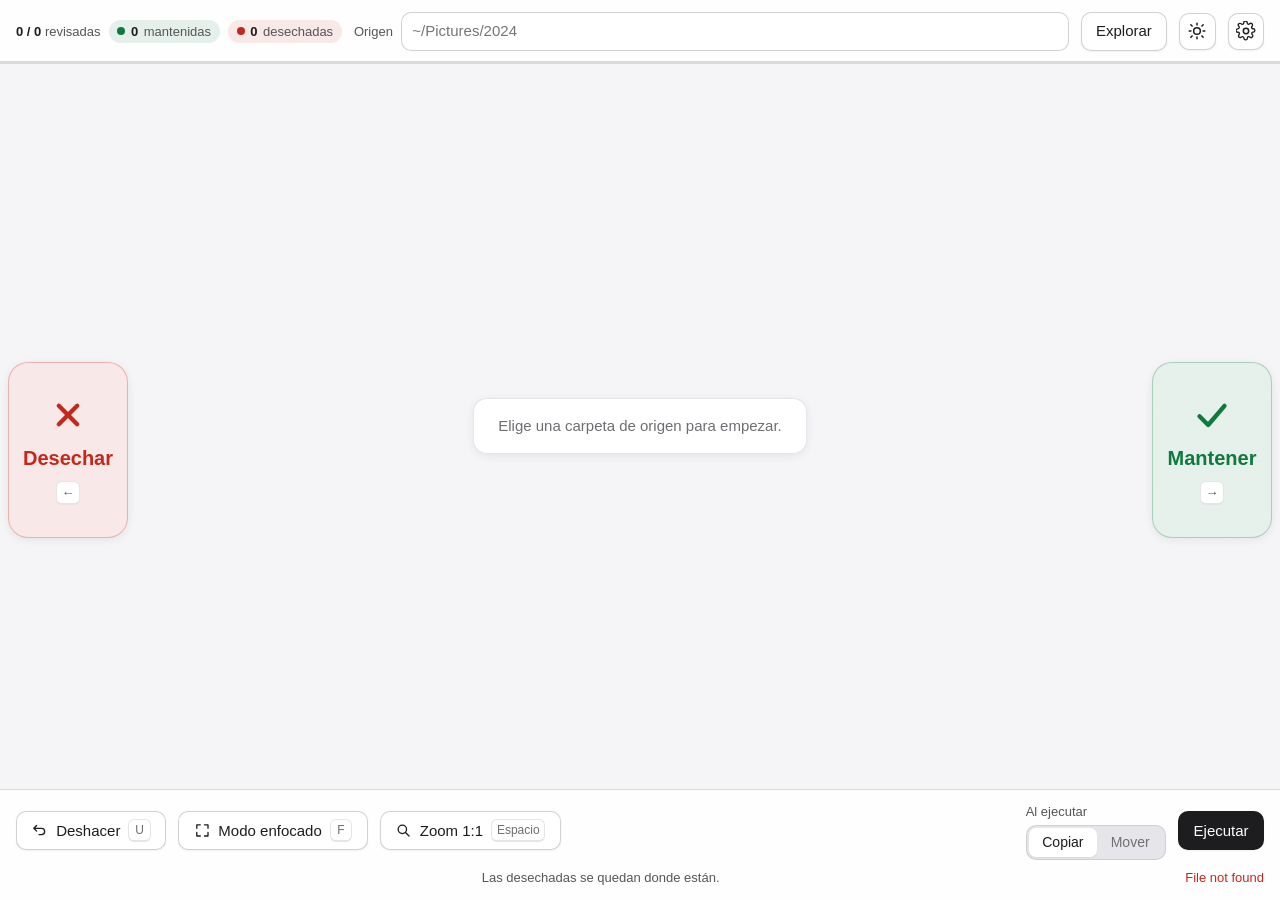
==== commit d986405c: "Merge feat/pointer-controls: buttons for focused mode and the zoom What this changes. The bottom bar" ====
--- a/src/phototriage/web/index.html
+++ b/src/phototriage/web/index.html
@@ -133,8 +133,39 @@
           Deshacer <kbd aria-hidden="true">U</kbd>
         </button>
 
-        <!-- The way in, said where the way out is said: a key and its name. -->
-        <p class="hint"><kbd aria-hidden="true">F</kbd> Modo enfocado</p>
+        <!-- Each names its key, like undo, so using the button teaches the
+             shortcut. Focused mode hides this bar, so in there the zoom is
+             reached by its key alone. -->
+        <button id="enter-focused" type="button" class="button">
+          <svg
+            viewBox="0 0 24 24"
+            fill="none"
+            stroke="currentColor"
+            stroke-width="1.9"
+            stroke-linecap="round"
+            stroke-linejoin="round"
+            aria-hidden="true"
+          >
+            <path d="M4 9V4h5M15 4h5v5M20 15v5h-5M9 20H4v-5" />
+          </svg>
+          Modo enfocado <kbd aria-hidden="true">F</kbd>
+        </button>
+
+        <!-- A toggle, so `aria-pressed` tells a screen reader which view is on. -->
+        <button id="toggle-zoom" type="button" class="button" aria-pressed="false">
+          <svg
+            viewBox="0 0 24 24"
+            fill="none"
+            stroke="currentColor"
+            stroke-width="1.9"
+            stroke-linecap="round"
+            aria-hidden="true"
+          >
+            <circle cx="10.5" cy="10.5" r="6" />
+            <path d="M15 15l5 5" />
+          </svg>
+          Zoom 1:1 <kbd aria-hidden="true">Espacio</kbd>
+        </button>
 
         <fieldset class="mode">
           <legend>Al ejecutar</legend>
@@ -166,9 +197,9 @@
       <span id="hud-status" class="status" role="status" aria-live="polite"></span>
     </div>
 
-    <p class="focus-hint">
+    <button id="leave-focused" type="button" class="focus-hint">
       <kbd aria-hidden="true">Esc</kbd> Salir del modo enfocado
-    </p>
+    </button>
 
     <dialog id="explorer" class="sheet" aria-labelledby="explorer-title">
       <header class="sheet-head">
--- a/src/phototriage/web/style.css
+++ b/src/phototriage/web/style.css
@@ -535,6 +535,13 @@
   cursor: default;
 }
 
+/* A toggle that is on reads as pressed in, the way the chosen half of the
+   segmented control does. */
+.button[aria-pressed="true"] {
+  background: var(--track);
+  box-shadow: none;
+}
+
 .button.primary {
   border-color: transparent;
   background: var(--fill);
@@ -805,7 +812,14 @@
   backdrop-filter: blur(20px) saturate(180%);
   -webkit-backdrop-filter: blur(20px) saturate(180%);
   color: var(--bar-muted);
+  font: inherit;
   font-size: 0.8125rem;
+  cursor: pointer;
+}
+
+/* The pill is the way out for a pointer, so it answers one like a button. */
+body.focused .focus-hint:hover {
+  color: var(--text);
 }
 
 /* Both come and go with the bars, on the same timer and the same rule. The two
@@ -822,6 +836,14 @@
 
 body.resting .focus-hint {
   translate: 0 -0.375rem;
+}
+
+/* A button now, so it can hold the focus ring, and like a bar it stays up for
+   as long as it does. */
+body.resting .focus-hint:focus-visible {
+  opacity: 1;
+  translate: 0;
+  pointer-events: auto;
 }
 
 @media (prefers-reduced-motion: no-preference) {
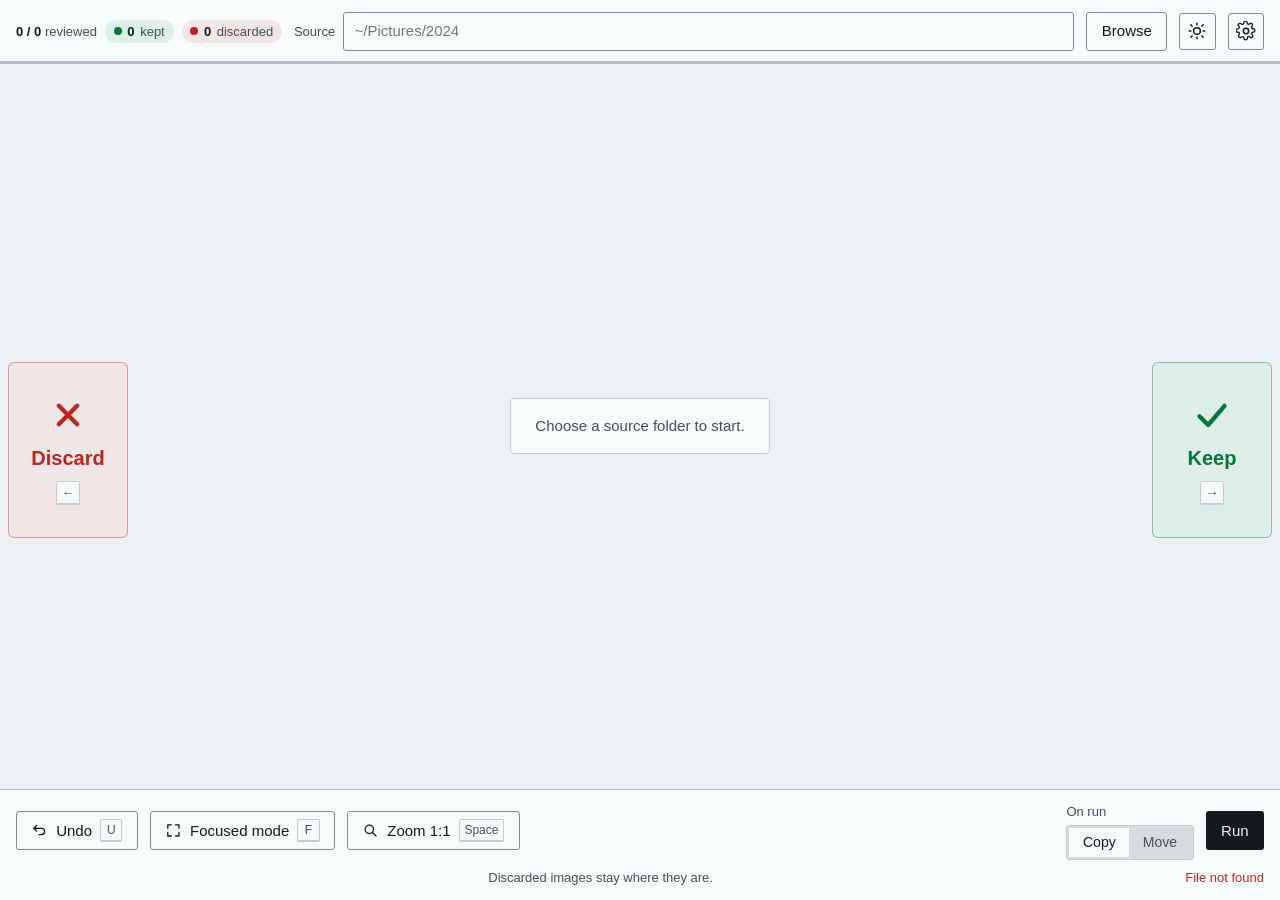
==== commit 4d566e94: "refactor: the interface is in English, and the code says less about itself The interface, the messag" ====
--- a/src/phototriage/web/index.html
+++ b/src/phototriage/web/index.html
@@ -1,5 +1,5 @@
 <!DOCTYPE html>
-<html lang="es">
+<html lang="en">
   <head>
     <meta charset="utf-8" />
     <meta name="viewport" content="width=device-width, initial-scale=1" />
@@ -19,21 +19,21 @@
     <!-- The stage is the window. Everything below floats on top of it. -->
     <main class="stage">
       <div id="viewer" class="viewer" hidden><img id="photo" alt="" /></div>
-      <p id="idle" class="notice">Elige una carpeta de origen para empezar.</p>
-      <p id="empty" class="notice" hidden>Esa carpeta no tiene imágenes.</p>
-      <p id="done" class="notice" hidden>Revisión terminada.</p>
+      <p id="idle" class="notice">Choose a source folder to start.</p>
+      <p id="empty" class="notice" hidden>That folder has no images.</p>
+      <p id="done" class="notice" hidden>Review finished.</p>
     </main>
 
     <header id="topbar" class="bar topbar">
       <h1 class="visually-hidden">PhotoTriage</h1>
       <p class="tally">
-        <span><span id="progress">0 / 0</span> revisadas</span>
-        <span class="chip keep"><span id="kept">0</span> mantenidas</span>
-        <span class="chip discard"><span id="discarded">0</span> desechadas</span>
+        <span><span id="progress">0 / 0</span> reviewed</span>
+        <span class="chip keep"><span id="kept">0</span> kept</span>
+        <span class="chip discard"><span id="discarded">0</span> discarded</span>
       </p>
 
       <label class="field" for="source">
-        <span>Origen</span>
+        <span>Source</span>
         <input
           id="source"
           type="text"
@@ -42,11 +42,11 @@
           autocomplete="off"
         />
       </label>
-      <button id="browse" type="button" class="button">Explorar</button>
+      <button id="browse" type="button" class="button">Browse</button>
 
       <button id="toggle-theme" type="button" class="button icon">
-        <!-- Both icons ship; the stylesheet shows the one matching the theme
-             in use, so the button reads as the state it is in. -->
+        <!-- Both icons ship; the stylesheet shows the one matching the theme in use, so the
+             button reads as the state it is in. -->
         <svg class="icon-sun" viewBox="0 0 24 24" fill="none" stroke="currentColor" aria-hidden="true">
           <circle cx="12" cy="12" r="4" stroke-width="1.8" />
           <path
@@ -64,7 +64,7 @@
         </svg>
       </button>
 
-      <button id="open-settings" type="button" class="button icon" aria-label="Ajustes">
+      <button id="open-settings" type="button" class="button icon" aria-label="Settings">
         <svg viewBox="0 0 24 24" fill="none" stroke="currentColor" aria-hidden="true">
           <circle cx="12" cy="12" r="3.2" stroke-width="1.8" />
           <path
@@ -81,8 +81,7 @@
       </div>
     </header>
 
-    <!-- On the edges the arrow keys point to. The stage reserves their width,
-         so they sit beside the photo and never over it. -->
+    <!-- On the edges the arrow keys point to. -->
     <button id="discard" type="button" class="edge discard">
       <svg
         class="edge-icon"
@@ -95,7 +94,7 @@
       >
         <path d="M6.5 6.5l11 11M17.5 6.5l-11 11" />
       </svg>
-      <span class="edge-label">Desechar</span>
+      <span class="edge-label">Discard</span>
       <kbd class="edge-key" aria-hidden="true">&larr;</kbd>
     </button>
 
@@ -112,7 +111,7 @@
       >
         <path d="M4.5 12.8l5.2 5.2L19.5 6.5" />
       </svg>
-      <span class="edge-label">Mantener</span>
+      <span class="edge-label">Keep</span>
       <kbd class="edge-key" aria-hidden="true">&rarr;</kbd>
     </button>
 
@@ -130,12 +129,10 @@
           >
             <path d="M4 9h11a4.5 4.5 0 0 1 0 9h-3.5M8 5L4 9l4 4" />
           </svg>
-          Deshacer <kbd aria-hidden="true">U</kbd>
+          Undo <kbd aria-hidden="true">U</kbd>
         </button>
 
-        <!-- Each names its key, like undo, so using the button teaches the
-             shortcut. Focused mode hides this bar, so in there the zoom is
-             reached by its key alone. -->
+        <!-- Each names its key, like undo, so using the button teaches the shortcut. -->
         <button id="enter-focused" type="button" class="button">
           <svg
             viewBox="0 0 24 24"
@@ -148,7 +145,7 @@
           >
             <path d="M4 9V4h5M15 4h5v5M20 15v5h-5M9 20H4v-5" />
           </svg>
-          Modo enfocado <kbd aria-hidden="true">F</kbd>
+          Focused mode <kbd aria-hidden="true">F</kbd>
         </button>
 
         <!-- A toggle, so `aria-pressed` tells a screen reader which view is on. -->
@@ -164,59 +161,57 @@
             <circle cx="10.5" cy="10.5" r="6" />
             <path d="M15 15l5 5" />
           </svg>
-          Zoom 1:1 <kbd aria-hidden="true">Espacio</kbd>
+          Zoom 1:1 <kbd aria-hidden="true">Space</kbd>
         </button>
 
         <fieldset class="mode">
-          <legend>Al ejecutar</legend>
+          <legend>On run</legend>
           <div class="segmented">
             <input id="mode-copy" type="radio" name="mode" value="copy" checked />
-            <label for="mode-copy">Copiar</label>
+            <label for="mode-copy">Copy</label>
             <input id="mode-move" type="radio" name="mode" value="move" />
-            <label for="mode-move">Mover</label>
+            <label for="mode-move">Move</label>
           </div>
         </fieldset>
-        <button id="apply" type="button" class="button primary">Ejecutar</button>
+        <button id="apply" type="button" class="button primary">Run</button>
       </div>
 
       <div class="bar-note">
         <p id="filename" class="filename"></p>
-        <p class="hint">Las desechadas se quedan donde están.</p>
+        <p class="hint">Discarded images stay where they are.</p>
         <p id="status" class="status" role="status" aria-live="polite"></p>
       </div>
     </footer>
 
-    <!-- Focused mode. The bars are gone rather than faded, so these two carry
-         what the bars carried: the four values a decision needs, and the way
-         back out. Both rest on the same timer the bars use. -->
+    <!-- Focused mode. -->
     <div id="hud" class="hud">
       <span id="hud-filename" class="hud-name"></span>
       <span class="hud-sep" aria-hidden="true"></span>
       <span id="hud-progress" class="hud-tally"></span>
-      <span class="chip keep"><span id="hud-kept">0</span> mantenidas</span>
+      <span class="chip keep"><span id="hud-kept">0</span> kept</span>
       <span id="hud-status" class="status" role="status" aria-live="polite"></span>
     </div>
 
     <button id="leave-focused" type="button" class="focus-hint">
-      <kbd aria-hidden="true">Esc</kbd> Salir del modo enfocado
+      <kbd aria-hidden="true">Esc</kbd> Leave focused mode
     </button>
 
     <dialog id="explorer" class="sheet" aria-labelledby="explorer-title">
       <header class="sheet-head">
-        <h2 id="explorer-title">Elegir carpeta</h2>
+        <h2 id="explorer-title">Choose folder</h2>
         <p id="explorer-path" class="path"></p>
       </header>
       <ul id="explorer-list" class="folder-list"></ul>
       <p id="explorer-count" class="note"></p>
       <div class="sheet-actions">
-        <button id="explorer-close" type="button" class="button">Cancelar</button>
-        <button id="explorer-choose" type="button" class="button primary">Usar esta carpeta</button>
+        <button id="explorer-close" type="button" class="button">Cancel</button>
+        <button id="explorer-choose" type="button" class="button primary">Use this folder</button>
       </div>
     </dialog>
 
     <dialog id="settings" class="sheet" aria-labelledby="settings-title">
       <header class="sheet-head">
-        <h2 id="settings-title">Ajustes</h2>
+        <h2 id="settings-title">Settings</h2>
       </header>
 
       <div class="setting">
@@ -228,11 +223,11 @@
             aria-describedby="search-subfolders-note"
           />
           <span class="switch-track" aria-hidden="true"></span>
-          <span class="switch-text">Buscar en subcarpetas</span>
+          <span class="switch-text">Search subfolders</span>
         </label>
         <p id="search-subfolders-note" class="note">
-          Activado, la revisión incluye las imágenes que hay dentro de las carpetas del origen.
-          Cada imagen mantenida conserva su subcarpeta en el destino.
+          On, the review includes the images inside the folders of the source. Each kept image
+          keeps its subfolder in the destination.
         </p>
       </div>
 
@@ -240,11 +235,11 @@
         <label class="switch" for="pair-raws">
           <input id="pair-raws" type="checkbox" role="switch" aria-describedby="pair-raws-note" />
           <span class="switch-track" aria-hidden="true"></span>
-          <span class="switch-text">Mover los RAW junto a la imagen</span>
+          <span class="switch-text">Move RAW files with the image</span>
         </label>
         <p id="pair-raws-note" class="note">
-          Activado, un archivo como <code>IMG_0042.CR2</code> viaja con
-          <code>IMG_0042.JPG</code>. Desactivado, solo se transfiere la imagen.
+          On, a file such as <code>IMG_0042.CR2</code> travels with
+          <code>IMG_0042.JPG</code>. Off, only the image is transferred.
         </p>
       </div>
 
@@ -252,18 +247,18 @@
         <label class="switch" for="pair-videos">
           <input id="pair-videos" type="checkbox" role="switch" aria-describedby="pair-videos-note" />
           <span class="switch-track" aria-hidden="true"></span>
-          <span class="switch-text">Mover los vídeos junto a la imagen</span>
+          <span class="switch-text">Move videos with the image</span>
         </label>
         <p id="pair-videos-note" class="note">
-          Activado, un archivo como <code>IMG_0042.MOV</code> viaja con
-          <code>IMG_0042.JPG</code>, que es como un móvil guarda una foto en vivo. Desactivado, el
-          vídeo se queda donde está.
+          On, a file such as <code>IMG_0042.MOV</code> travels with
+          <code>IMG_0042.JPG</code>, which is how a phone saves a live photo. Off, the video stays
+          where it is.
         </p>
       </div>
 
       <div class="setting">
         <label class="field stacked" for="destination">
-          <span>Carpeta destino</span>
+          <span>Destination folder</span>
           <input
             id="destination"
             type="text"
@@ -272,11 +267,11 @@
             aria-describedby="destination-note"
           />
         </label>
-        <p id="destination-note" class="note">Ruta absoluta. La carpeta se crea al ejecutar.</p>
+        <p id="destination-note" class="note">Absolute path. The folder is created on run.</p>
       </div>
 
       <div class="sheet-actions">
-        <button id="settings-close" type="button" class="button primary">Listo</button>
+        <button id="settings-close" type="button" class="button primary">Done</button>
       </div>
     </dialog>
 
--- a/src/phototriage/web/style.css
+++ b/src/phototriage/web/style.css
@@ -1,5 +1,9 @@
-/* One palette, two themes. Only the values below change between light and
-   dark, so every component is written once. */
+/* Hallmark · component: app shell · genre: editorial · theme: custom (light table, shared with site/style.css) · designed-as-app
+ * states: default · hover · focus · active · disabled · loading (aria-busy) · error (.status.error) · success (status line)
+ */
+
+/* One palette, two themes. The greys are written again in site/style.css: change one, change the
+   other. */
 
 :root {
   color-scheme: light;
@@ -11,80 +15,75 @@
   --space-5: 1.5rem;
   --space-6: 2rem;
 
-  --radius-sm: 0.375rem;
-  --radius-md: 0.625rem;
-  --radius-lg: 0.875rem;
-  --radius-xl: 1.25rem;
+  --radius-sm: 2px;
+  --radius-md: 3px;
+  --radius-lg: 4px;
+  --radius-xl: 6px;
   --radius-full: 999px;
 
-  /* How much of the window the photo gives back. Also where the edge buttons
-     sit, so the frame reads as one margin. */
+  /* How much of the window the photo gives back. */
   --inset: 0.5rem;
 
   --font: -apple-system, BlinkMacSystemFont, "Segoe UI", Roboto, "Helvetica Neue", Arial, sans-serif;
 
-  --bg: #f5f5f7;
-  --surface: #ffffff;
-  --surface-hover: #f0f0f2;
-  --track: #e6e6ea;
-  --border: rgb(0 0 0 / 0.1);
-  --border-strong: rgb(0 0 0 / 0.18);
-  --text: #1d1d1f;
-  --text-muted: #6e6e73;
-  /* The floating chrome. `--bar` stays opaque enough that text over the
-     darkest possible photo still clears WCAG AA, and `--bar-muted` is a step
-     darker than `--text-muted` for the same reason. */
-  --bar: rgb(255 255 255 / 0.86);
-  --bar-muted: #55555a;
-  --bar-line: rgb(0 0 0 / 0.14);
-  --keep: #0e7a3c;
-  --keep-tint: rgb(14 122 60 / 0.1);
-  --keep-tint-hover: rgb(14 122 60 / 0.18);
-  --keep-line: rgb(14 122 60 / 0.28);
-  --discard: #c4281b;
-  --discard-tint: rgb(196 40 27 / 0.1);
-  --discard-tint-hover: rgb(196 40 27 / 0.18);
-  --discard-line: rgb(196 40 27 / 0.28);
-  --focus: #0066cc;
-  --fill: #1d1d1f;
-  --fill-hover: #38383c;
-  --fill-text: #ffffff;
-  --shadow-sm: 0 1px 2px rgb(0 0 0 / 0.06);
-  --shadow-md: 0 2px 10px rgb(0 0 0 / 0.07);
-  --shadow-lg: 0 16px 48px rgb(0 0 0 / 0.16);
-}
-
-/* Set by the script in the page head before the first paint, so the theme
-   never flashes. The system preference decides it until the button is used. */
+  --ease-out: cubic-bezier(0.16, 1, 0.3, 1);
+
+  --bg: oklch(95.5% 0.005 230);
+  --surface: oklch(98.5% 0.004 230);
+  --surface-hover: oklch(93% 0.006 230);
+  --track: oklch(89% 0.007 230);
+  --border: oklch(84% 0.008 230);
+  --border-strong: oklch(63% 0.012 230);
+  --text: oklch(21% 0.01 230);
+  --text-muted: oklch(42% 0.012 230);
+  /* The chrome around the photo. */
+  --bar: oklch(98.5% 0.004 230);
+  --bar-muted: oklch(42% 0.012 230);
+  --bar-line: oklch(79% 0.01 230);
+  --keep: oklch(50% 0.13 152);
+  --keep-tint: oklch(50% 0.13 152 / 0.1);
+  --keep-tint-hover: oklch(50% 0.13 152 / 0.18);
+  --keep-line: oklch(50% 0.13 152 / 0.4);
+  --discard: oklch(52% 0.19 28);
+  --discard-tint: oklch(52% 0.19 28 / 0.1);
+  --discard-tint-hover: oklch(52% 0.19 28 / 0.18);
+  --discard-line: oklch(52% 0.19 28 / 0.4);
+  /* The ring is the ink. */
+  --focus: oklch(21% 0.01 230);
+  --fill: oklch(21% 0.01 230);
+  --fill-hover: oklch(32% 0.012 230);
+  --fill-text: oklch(95.5% 0.005 230);
+  --scrim: oklch(21% 0.01 230 / 0.45);
+}
+
+/* Set by the script in the page head before the first paint, so the theme never flashes. */
 :root[data-theme="dark"] {
   color-scheme: dark;
 
-  --bg: #141416;
-  --surface: #1c1c1f;
-  --surface-hover: #26262a;
-  --track: #2c2c31;
-  --border: rgb(255 255 255 / 0.1);
-  --border-strong: rgb(255 255 255 / 0.22);
-  --text: #f2f2f5;
-  --text-muted: #a1a1a8;
-  --bar: rgb(22 22 25 / 0.84);
-  --bar-muted: #b6b6bd;
-  --bar-line: rgb(255 255 255 / 0.14);
-  --keep: #30d158;
-  --keep-tint: rgb(48 209 88 / 0.14);
-  --keep-tint-hover: rgb(48 209 88 / 0.22);
-  --keep-line: rgb(48 209 88 / 0.32);
-  --discard: #ff453a;
-  --discard-tint: rgb(255 69 58 / 0.14);
-  --discard-tint-hover: rgb(255 69 58 / 0.22);
-  --discard-line: rgb(255 69 58 / 0.32);
-  --focus: #0a84ff;
-  --fill: #f2f2f5;
-  --fill-hover: #ffffff;
-  --fill-text: #141416;
-  --shadow-sm: 0 1px 2px rgb(0 0 0 / 0.3);
-  --shadow-md: 0 2px 10px rgb(0 0 0 / 0.35);
-  --shadow-lg: 0 16px 48px rgb(0 0 0 / 0.55);
+  --bg: oklch(17% 0.006 230);
+  --surface: oklch(22% 0.008 230);
+  --surface-hover: oklch(27% 0.009 230);
+  --track: oklch(30% 0.01 230);
+  --border: oklch(31% 0.01 230);
+  --border-strong: oklch(57% 0.012 230);
+  --text: oklch(94% 0.005 230);
+  --text-muted: oklch(72% 0.01 230);
+  --bar: oklch(22% 0.008 230);
+  --bar-muted: oklch(72% 0.01 230);
+  --bar-line: oklch(36% 0.01 230);
+  --keep: oklch(76% 0.17 150);
+  --keep-tint: oklch(76% 0.17 150 / 0.14);
+  --keep-tint-hover: oklch(76% 0.17 150 / 0.22);
+  --keep-line: oklch(76% 0.17 150 / 0.4);
+  --discard: oklch(70% 0.19 27);
+  --discard-tint: oklch(70% 0.19 27 / 0.14);
+  --discard-tint-hover: oklch(70% 0.19 27 / 0.22);
+  --discard-line: oklch(70% 0.19 27 / 0.4);
+  --focus: oklch(94% 0.005 230);
+  --fill: oklch(94% 0.005 230);
+  --fill-hover: oklch(99% 0.003 230);
+  --fill-text: oklch(17% 0.006 230);
+  --scrim: oklch(8% 0.006 230 / 0.6);
 }
 
 /* ------------------------------------------------------------------ base ---*/
@@ -95,16 +94,16 @@
   box-sizing: border-box;
 }
 
-/* Set on the element rather than by attribute, so a rule with a `display`
-   cannot leave a hidden element on screen. */
+/* Set on the element rather than by attribute, so a rule with a `display` cannot leave a hidden
+   element on screen. */
 [hidden] {
   display: none !important;
 }
 
 body {
   margin: 0;
-  /* Nothing on the page is in flow, so any scrolling would only be the window
-     rubber-banding away from the photo. */
+  /* Nothing on the page is in flow, so any scrolling would only be the window rubber-banding away
+     from the photo. */
   overflow: hidden;
   background: var(--bg);
   color: var(--text);
@@ -141,9 +140,7 @@
 
 /* ----------------------------------------------------------------- stage ---*/
 
-/* The window, less the chrome. The bars and the verdict buttons reserve their
-   room through the variables the script measures, so no part of a photo is ever
-   hidden behind the interface. */
+/* The window, less the chrome. */
 .stage {
   position: fixed;
   top: calc(var(--bar-top, 4rem) + var(--inset));
@@ -153,11 +150,11 @@
   display: flex;
   align-items: center;
   justify-content: center;
-  transition: opacity 150ms ease;
-}
-
-/* The wait is only visible when the server is slow: a local decision answers
-   long before the delay elapses, so the photo never flickers. */
+  transition: opacity 150ms var(--ease-out);
+}
+
+/* The wait is only visible when the server is slow: a local decision answers long before the delay
+   elapses, so the photo never flickers. */
 body[aria-busy="true"] .stage {
   opacity: 0.55;
   transition-delay: 250ms;
@@ -171,14 +168,12 @@
   height: 100%;
 }
 
-/* The browser applies the EXIF orientation on its own, so the server can send
-   the original file untouched. Neither dimension is forced, so a photo smaller
-   than the window is shown at its own size instead of being enlarged. */
+/* The browser applies the EXIF orientation on its own, so the server can send the original file
+   untouched. */
 #photo {
   max-width: 100%;
   max-height: 100%;
   border-radius: var(--radius-md);
-  box-shadow: var(--shadow-lg);
 }
 
 .notice {
@@ -188,7 +183,6 @@
   border: 1px solid var(--border);
   border-radius: var(--radius-lg);
   background: var(--surface);
-  box-shadow: var(--shadow-md);
   color: var(--text-muted);
   text-align: center;
 }
@@ -205,13 +199,11 @@
   gap: var(--space-3);
   padding: var(--space-3) var(--space-4);
   background: var(--bar);
-  backdrop-filter: blur(20px) saturate(180%);
-  -webkit-backdrop-filter: blur(20px) saturate(180%);
   color: var(--text);
 }
 
-/* Faded rather than removed, so the tab order and the reading order of the
-   page are the same whether the chrome is on screen or not. */
+/* Faded rather than removed, so the tab order and the reading order of the page are the same
+   whether the chrome is on screen or not. */
 body.resting .bar {
   opacity: 0;
   pointer-events: none;
@@ -225,9 +217,7 @@
   translate: 0 0.75rem;
 }
 
-/* Whoever is navigating by keyboard must not lose sight of the control they are
-   on. Written against the ring rather than plain focus, so a bar the mouse left
-   focus in still fades. */
+/* Whoever is navigating by keyboard must not lose sight of the control they are on. */
 body.resting .bar:has(:focus-visible) {
   opacity: 1;
   translate: 0;
@@ -237,8 +227,8 @@
 @media (prefers-reduced-motion: no-preference) {
   .bar {
     transition:
-      opacity 240ms ease,
-      translate 240ms ease;
+      opacity 240ms var(--ease-out),
+      translate 240ms var(--ease-out);
   }
 }
 
@@ -280,9 +270,7 @@
   font-weight: 600;
 }
 
-/* The colour is carried by the dot, not by the label. A dot is a graphical
-   object and needs 3:1, while the small text keeps the full contrast of plain
-   text against the translucent bar. */
+/* The colour is carried by the dot, not by the label. */
 .chip {
   display: inline-flex;
   align-items: center;
@@ -319,8 +307,7 @@
   background: var(--discard);
 }
 
-/* Along the edge of the bar: a full-width reading of the run that costs no
-   row of its own. */
+/* Along the edge of the bar: a full-width reading of the run that costs no row of its own. */
 .topbar .progress {
   position: absolute;
   left: 0;
@@ -345,8 +332,8 @@
   min-width: 0;
 }
 
-/* Stacked inside a sheet, where the column direction would otherwise turn the
-   row's `flex: 1 1 18rem` into an 18rem tall field. */
+/* Stacked inside a sheet, where the column direction would otherwise turn the row's `flex: 1 1
+   18rem` into an 18rem tall field. */
 .field.stacked {
   flex: none;
   flex-direction: column;
@@ -369,7 +356,7 @@
   background: var(--surface);
   color: var(--text);
   font: inherit;
-  transition: border-color 120ms ease;
+  transition: border-color 120ms var(--ease-out);
 }
 
 input[type="text"]:hover:not(:disabled) {
@@ -412,8 +399,8 @@
   background: var(--track);
 }
 
-/* Invisible but still focusable, so the arrow keys keep moving between the two
-   choices the way a native segmented control does. */
+/* Invisible but still focusable, so the arrow keys keep moving between the two choices the way a
+   native segmented control does. */
 .segmented input {
   position: absolute;
   width: 1px;
@@ -431,13 +418,12 @@
   cursor: pointer;
   user-select: none;
   transition:
-    background-color 140ms ease,
-    color 140ms ease;
+    background-color 140ms var(--ease-out),
+    color 140ms var(--ease-out);
 }
 
 .segmented input:checked + label {
   background: var(--surface);
-  box-shadow: var(--shadow-sm);
   color: var(--text);
 }
 
@@ -446,8 +432,7 @@
   outline-offset: 2px;
 }
 
-/* One line always reserved, so a message never resizes the bar under the
-   pointer. The three parts share it and each gives way with an ellipsis. */
+/* One line always reserved, so a message never resizes the bar under the pointer. */
 .bar-note {
   display: flex;
   align-items: baseline;
@@ -494,16 +479,15 @@
   border: 1px solid var(--border-strong);
   border-radius: var(--radius-md);
   background: var(--surface);
-  box-shadow: var(--shadow-sm);
   color: var(--text);
   font: inherit;
   font-weight: 500;
   white-space: nowrap;
   cursor: pointer;
   transition:
-    background-color 120ms ease,
-    border-color 120ms ease,
-    transform 90ms ease;
+    background-color 120ms var(--ease-out),
+    border-color 120ms var(--ease-out),
+    transform 90ms var(--ease-out);
 }
 
 .button svg {
@@ -530,16 +514,13 @@
 }
 
 .button:disabled {
-  box-shadow: none;
   opacity: 0.4;
   cursor: default;
 }
 
-/* A toggle that is on reads as pressed in, the way the chosen half of the
-   segmented control does. */
+/* A toggle that is on reads as pressed in, the way the chosen half of the segmented control does. */
 .button[aria-pressed="true"] {
   background: var(--track);
-  box-shadow: none;
 }
 
 .button.primary {
@@ -569,8 +550,7 @@
 
 /* ---------------------------------------------------------- verdict edges ---*/
 
-/* Left and right, where the arrow keys point, over the space a portrait photo
-   cannot use. These never fade: they are the reason the app is open. */
+/* Left and right, where the arrow keys point, over the space a portrait photo cannot use. */
 .edge {
   position: fixed;
   top: 50%;
@@ -587,17 +567,14 @@
   border: 1.5px solid;
   border-radius: var(--radius-xl);
   background-color: var(--bar);
-  backdrop-filter: blur(20px) saturate(180%);
-  -webkit-backdrop-filter: blur(20px) saturate(180%);
-  box-shadow: var(--shadow-md);
   font: inherit;
   /* Large text, so the verdict colour only needs the 3:1 that WCAG asks of it. */
   font-size: 1.25rem;
   font-weight: 700;
   cursor: pointer;
   transition:
-    background-image 140ms ease,
-    transform 90ms ease;
+    background-image 140ms var(--ease-out),
+    transform 90ms var(--ease-out);
 }
 
 .edge:active:not(:disabled) {
@@ -605,7 +582,6 @@
 }
 
 .edge:disabled {
-  box-shadow: none;
   opacity: 0.35;
   cursor: default;
 }
@@ -615,8 +591,7 @@
   height: 2.5rem;
 }
 
-/* Sits on the translucent edge itself rather than on a surface, so it needs the
-   contrast-safe muted colour. */
+/* Sits on the edge itself rather than on a surface, so it needs the contrast-safe muted colour. */
 .edge-key {
   color: var(--bar-muted);
   font-size: 0.8125rem;
@@ -637,9 +612,7 @@
   color: var(--keep);
 }
 
-/* The flat tint belongs to the card. Focused mode replaces the card with a
-   directional wash, and these are more specific than the rules that draw it, so
-   without the guard a hover there would flatten the gradient back out. */
+/* The flat tint belongs to the card. */
 body:not(.focused) .edge.discard:hover:not(:disabled) {
   background-image: linear-gradient(var(--discard-tint-hover), var(--discard-tint-hover));
 }
@@ -650,11 +623,7 @@
 
 /* ---------------------------------------------------------- focused mode ---*/
 
-/* Not the resting state, which only fades the bars and keeps their room. Here
-   the chrome is gone and the photo takes the whole window, because the question
-   in front of the user is about the photo and nothing else. Three things stay:
-   the progress hairline, the two verdict buttons reduced to their icons, and
-   one pill. */
+/* Not the resting state, which only fades the bars and keeps their room. */
 
 .hud,
 .focus-hint {
@@ -668,29 +637,21 @@
 /* The frame belongs to a photo sitting on a page. In here there is no page. */
 body.focused #photo {
   border-radius: 0;
-  box-shadow: none;
-}
-
-/* Hidden rather than removed: `visibility` takes the bars out of the tab order
-   and out of the accessibility tree, and still leaves the heights `fitStage`
-   measured, so leaving focused mode does not have to measure again first. */
+}
+
+/* Hidden rather than removed. */
 body.focused .bar {
   visibility: hidden;
 }
 
-/* The one control that never leaves. It lives inside the top bar, so it turns
-   its own visibility back on and moves to the top edge of the window. */
+/* The one control that never leaves. */
 body.focused .topbar .progress {
   visibility: visible;
   top: 0;
   bottom: auto;
 }
 
-/* The cards lose everything but their icon. Nothing of ours is painted over the
-   photo: a tint along an edge moves the colour the eye reads there, and judging
-   colour is half of what the review is for. `background-image: none` is the
-   line that does it, because the flat tint on `.edge.discard` would otherwise
-   still show through the transparent background colour. */
+/* The cards lose everything but their icon. */
 body.focused .edge {
   top: 0;
   bottom: 0;
@@ -702,9 +663,6 @@
   border-radius: 0;
   background-color: transparent;
   background-image: none;
-  backdrop-filter: none;
-  -webkit-backdrop-filter: none;
-  box-shadow: none;
   opacity: 0.62;
 }
 
@@ -716,8 +674,8 @@
   right: 0;
 }
 
-/* A scale would drag a full-height button around under the pointer, so the
-   press is carried by brightness instead. */
+/* A scale would drag a full-height button around under the pointer, so the press is carried by
+   brightness instead. */
 body.focused .edge:hover:not(:disabled) {
   opacity: 1;
 }
@@ -736,8 +694,7 @@
   height: 1.875rem;
 }
 
-/* Off the layout, still the accessible name of the button. `display: none` here
-   would leave a button that reads to a screen reader as nothing at all. */
+/* Off the layout, still the accessible name of the button. */
 body.focused .edge-label {
   position: absolute;
   width: 1px;
@@ -769,8 +726,6 @@
   border: 1px solid var(--border);
   border-radius: var(--radius-full);
   background: var(--bar);
-  backdrop-filter: blur(20px) saturate(180%);
-  -webkit-backdrop-filter: blur(20px) saturate(180%);
   font-size: 0.8125rem;
 }
 
@@ -789,9 +744,7 @@
   font-variant-numeric: tabular-nums;
 }
 
-/* The status line is usually empty, and an empty child would still spend a gap.
-   It is in the pill at all because focused mode hides the bar it normally sits
-   in, and an error nobody can see is the same as no error at all. */
+/* The status line is usually empty, and an empty child would still spend a gap. */
 #hud-status:empty {
   display: none;
 }
@@ -809,8 +762,6 @@
   border: 1px solid var(--border);
   border-radius: var(--radius-full);
   background: var(--bar);
-  backdrop-filter: blur(20px) saturate(180%);
-  -webkit-backdrop-filter: blur(20px) saturate(180%);
   color: var(--bar-muted);
   font: inherit;
   font-size: 0.8125rem;
@@ -822,8 +773,7 @@
   color: var(--text);
 }
 
-/* Both come and go with the bars, on the same timer and the same rule. The two
-   verdicts do not, for the same reason the cards never faded. */
+/* Both come and go with the bars, on the same timer and the same rule. */
 body.resting .hud,
 body.resting .focus-hint {
   opacity: 0;
@@ -838,8 +788,7 @@
   translate: 0 -0.375rem;
 }
 
-/* A button now, so it can hold the focus ring, and like a bar it stays up for
-   as long as it does. */
+/* A button now, so it can hold the focus ring, and like a bar it stays up for as long as it does. */
 body.resting .focus-hint:focus-visible {
   opacity: 1;
   translate: 0;
@@ -850,35 +799,22 @@
   .hud,
   .focus-hint {
     transition:
-      opacity 240ms ease,
-      translate 240ms ease;
+      opacity 240ms var(--ease-out),
+      translate 240ms var(--ease-out);
   }
 }
 
 /* ------------------------------------------------------------------ zoom ---*/
 
-/* Fitted to the window, every photo looks sharp: the browser is scaling it
-   down, and scaling down hides softness. Whether the photo is actually sharp is
-   the one question a review asks, and only one image pixel per screen pixel
-   answers it. The width that produces is set by the script, because it depends
-   on `devicePixelRatio`, which CSS cannot read.
-
-   Independent of focused mode. Either can be on without the other, and both
-   together is the view this feature exists for. */
-
-/* The centring is handed over to the photo's own margins for as long as the
-   zoom lasts. A photo larger than the window is what this state is for, and a
-   centred flex item that overflows spills equally to both sides: the half that
-   goes past the start edge is then unreachable, because a scroll container has
-   no negative offset to scroll to. Auto margins take the free space while there
-   is any and collapse to zero when there is none, which leaves the photo
-   centred while it fits and against the start edge once it does not. */
+/* Fitted to the window, every photo looks sharp: the browser is scaling it down, and scaling down
+   hides softness. */
+
+/* The centring is handed over to the photo's own margins for as long as the zoom lasts. */
 body.zoomed .viewer {
   justify-content: flex-start;
   align-items: flex-start;
   overflow: auto;
-  /* The photo is the end of the scroll. Nothing behind it moves when a pan
-     reaches an edge. */
+  /* The photo is the end of the scroll. */
   overscroll-behavior: contain;
   cursor: grab;
 }
@@ -902,12 +838,11 @@
   border: 1px solid var(--border);
   border-radius: var(--radius-xl);
   background: var(--surface);
-  box-shadow: var(--shadow-lg);
   color: var(--text);
 }
 
-/* Scoped to the open state: a bare `display` would defeat the dialog's own
-   `display: none` and leave it on screen. */
+/* Scoped to the open state: a bare `display` would defeat the dialog's own `display: none` and
+   leave it on screen. */
 .sheet[open] {
   display: flex;
   flex-direction: column;
@@ -915,14 +850,12 @@
   animation: rise 180ms cubic-bezier(0.2, 0.8, 0.2, 1);
 }
 
-/* ::backdrop does not inherit the custom properties in every browser. */
 .sheet::backdrop {
-  background: rgb(0 0 0 / 0.35);
-  backdrop-filter: blur(3px);
+  background: var(--scrim);
 }
 
 .sheet[open]::backdrop {
-  animation: fade 180ms ease;
+  animation: fade 180ms var(--ease-out);
 }
 
 @keyframes rise {
@@ -976,8 +909,8 @@
   cursor: pointer;
 }
 
-/* Invisible but still focusable and still the element the label names, so the
-   control stays a checkbox to the keyboard and to a screen reader. */
+/* Invisible but still focusable and still the element the label names, so the control stays a
+   checkbox to the keyboard and to a screen reader. */
 .switch input {
   position: absolute;
   width: 1px;
@@ -994,8 +927,8 @@
   border-radius: var(--radius-full);
   background: var(--track);
   transition:
-    background-color 160ms ease,
-    border-color 160ms ease;
+    background-color 160ms var(--ease-out),
+    border-color 160ms var(--ease-out);
 }
 
 .switch-track::after {
@@ -1007,8 +940,7 @@
   height: 1.125rem;
   border-radius: 50%;
   background: var(--surface);
-  box-shadow: var(--shadow-sm);
-  transition: translate 160ms ease;
+  transition: translate 160ms var(--ease-out);
 }
 
 .switch input:checked + .switch-track {
@@ -1099,8 +1031,8 @@
 /* ------------------------------------------------------------ responsive ---*/
 
 @media (max-width: 60rem) {
-  /* The reassurance is the first thing to go: the filename and the status both
-     change, and this line never does. */
+  /* The reassurance is the first thing to go: the filename and the status both change, and this
+     line never does. */
   .bar-note .hint {
     display: none;
   }
@@ -1136,8 +1068,8 @@
   }
 }
 
-/* The delays survive on purpose: the one that matters holds the busy state back
-   until a request is genuinely slow, which is what stops the photo flickering. */
+/* The delays survive on purpose: the one that matters holds the busy state back until a request is
+   genuinely slow, which is what stops the photo flickering. */
 @media (prefers-reduced-motion: reduce) {
   *,
   *::before,
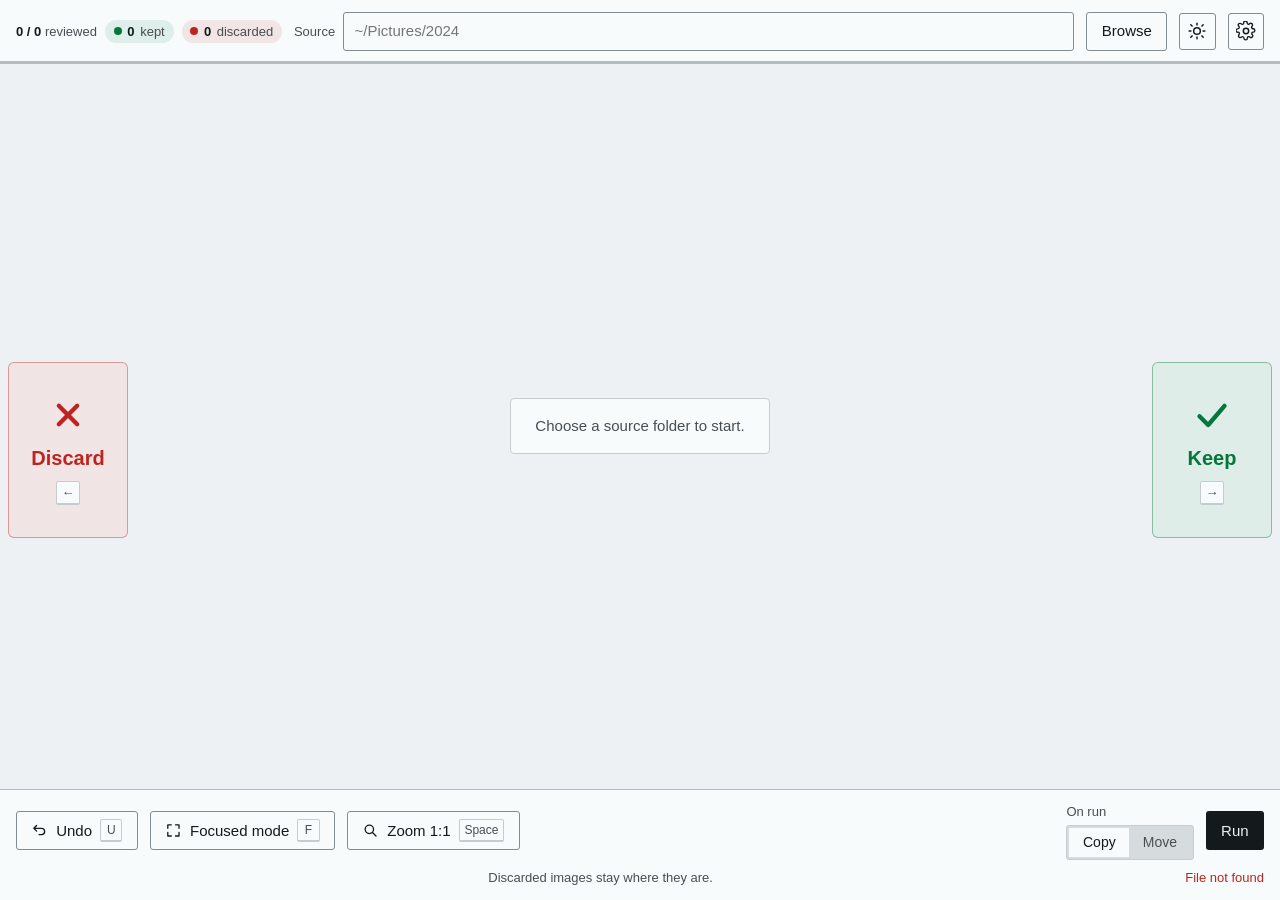
==== commit 8d7a049f: "feat: PhotoTriage has a logo and a tab icon The logo is two bars for the pile and one slide pulled t" ====
--- a/src/phototriage/web/index.html
+++ b/src/phototriage/web/index.html
@@ -4,6 +4,8 @@
     <meta charset="utf-8" />
     <meta name="viewport" content="width=device-width, initial-scale=1" />
     <title>PhotoTriage</title>
+    <link rel="icon" href="favicon.ico" sizes="48x48" />
+    <link rel="icon" href="favicon.svg" type="image/svg+xml" />
     <link rel="stylesheet" href="style.css" />
     <script>
       // Inline and before the stylesheet is applied, so the page is never
